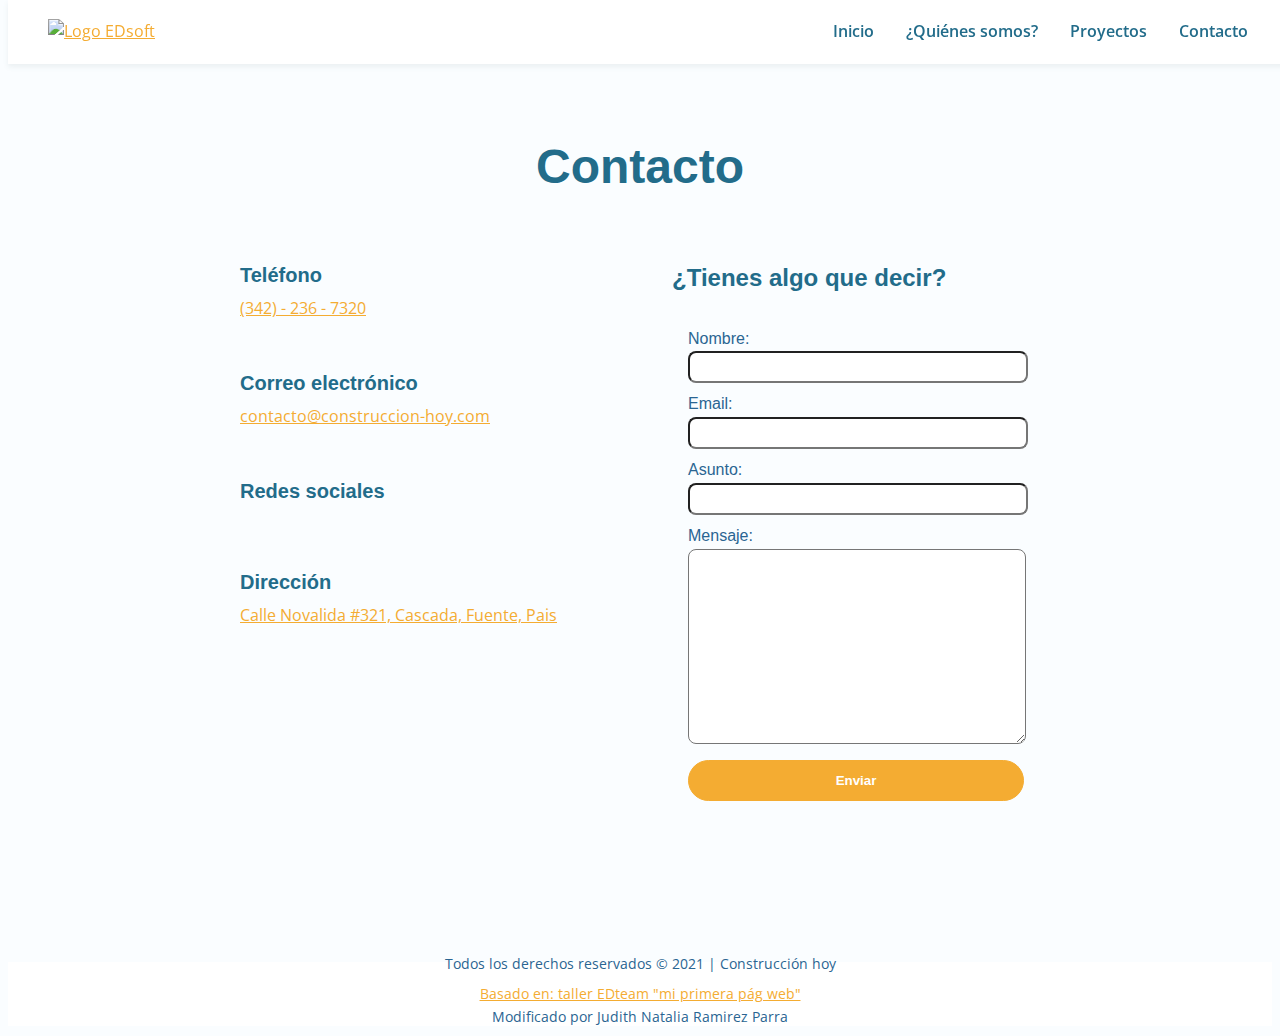
==== contacto.html @ 48a690be "Fix routes bug" ====
<!DOCTYPE html>
<html lang="es">
<head>
  <meta charset="UTF-8">
  <meta name="viewport" content="width=device-width, initial-scale=1.0">
  <!-- Normalize CSS -->
  <link rel="stylesheet" href="https://necolas.github.io/normalize.css/8.0.1/normalize.css">
  <!-- Estilos personalizados -->
  <link rel="stylesheet" href="./styles/styles.css">
  <!-- JAM icons -->
  <link rel="stylesheet" href="https://unpkg.com/jam-icons/css/jam.min.css">
  <title>Inicio | EDsoft</title>
</head>
<body>

  <!-- Cabecera (Logo y menú de navegación) -->
  <header class="main-header">
    <div class="content-wrapper">
      <a href="/">
        <img src="/images/logo.svg" alt="Logo EDsoft">
      </a>
      <span id="open-menu-button" class="jam jam-menu"></span>
      <nav id="main-menu" class="main-menu">
        <span id="close-menu-button" class="jam jam-close"></span>
        <ul>
          <li>
            <a href="/">Inicio</a>
          </li>
          <li>
            <a href="/quienes-somos.html">¿Quiénes somos?</a>
          </li>
          <li>
            <a href="/proyectos.html">Proyectos</a>
          </li>
          <li>
            <a href="/contacto.html">Contacto</a>
          </li>
        </ul>
      </nav>
    </div>
  </header>

  <main class="main">
    <section class="contact-section section-container">
      <h1>Contacto</h1>
      <div class="content-wrapper">

        <div class="content-form-contact">
           <h3>¿Tienes algo que decir?</h3>
          
           <div class="container-form-contact">
            <form action="#">
                    
                <div class="content-form" class="form-name">
                    <label>
                    Nombre:
                    <input type="text" name="username" id="username">
                    </label>
                </div>
            
                <div class="content-form" class="form-email">
                    <label>
                    Email:
                    <input type="email" name="email" id="email">
                    </label>
                </div>
            
                <div class="content-form" class="form-subject">
                    <label>
                    Asunto:
                    <input type="text" name="subject" id="subject">
                    </label>
                </div>
            
                <div class="content-form" class="form-message">
                    <label>
                    Mensaje:
                    <textarea name="message" id="message" cols="30" rows="12"></textarea>
                    </label>
                </div>
            
                <div class="content-form" class="button">
                    <input type="submit" value="Enviar" class="button">    
                </div>
            
            </form>
            </div>
        </form>
        </div>
  
        <address>
          <div class="contact-item">
            <h4>Teléfono</h4>
            <p>
              <span class="jam jam-phone"></span>
              <a href="tel:342236620">(342) - 236 - 7320</a>
            </p>
          </div>
    
          <div class="contact-item">
            <h4>Correo electrónico</h4>
            <p>
              <span class="jam jam-newsletter"></span>
              <a href="mailto:contacto@construccion-hoy.com">contacto@construccion-hoy.com</a>
            </p>
          </div>
    
          <div class="contact-item">
            <h4>Redes sociales</h4>
            <div class="social-networks">
              <a href="#"><span class="jam jam-twitter"></span></a>
              <a href="#"><span class="jam jam-facebook"></span></a>
              <a href="#"><span class="jam jam-whatsapp"></span></a>
              <a href="#"><span class="jam jam-instagram"></span></a>
            </div>
          </div>
    
          <div class="contact-item">
            <h4>Dirección</h4>
            <p>
              <span class="jam jam-map-marker"></span>
              <a href="https://www.google.com/maps/place/Groenlandia/@67.8825871,-73.8807304,3z/data=!3m1!4b1!4m5!3m4!1s0x4ea20dbbe3c07715:0x34cf9d830114e218!8m2!3d65.8747247!4d-46.1425781" target="_blank">Calle Novalida #321, Cascada, Fuente, Pais</a>
            </p>
          </div>
          <div>
            <iframe class="map-ubcation" src="https://www.google.com/maps/embed?pb=!1m18!1m12!1m3!1d24611878.567421794!2d-73.88073035826869!3d67.88258712523397!2m3!1f0!2f0!3f0!3m2!1i1024!2i768!4f13.1!3m3!1m2!1s0x4ea20dbbe3c07715%3A0x34cf9d830114e218!2sGroenlandia!5e0!3m2!1ses!2smx!4v1589145084108!5m2!1ses!2smx" frameborder="0" allowfullscreen="" style="border:0;" aria-hidden="false" tabindex="0"></iframe>    
          </div>
            
        </address>
      
      </div>
    </section>
  </main>

  <footer class="main-footer">
    <div><p> Todos los derechos reservados © 2021 | Construcción hoy </p></div>
    <div><a href="https://ed.team/cursos/pagina-web">Basado en: taller EDteam "mi primera pág web"</a></div>
    <div><p> Modificado por Judith Natalia Ramirez Parra </p> </div>
  </footer>

  <script src="./scripts/menu.js"></script>
</body>
</html>
---- styles/styles.css ----
/* ----- ESTILOS BASE ----- */

/*  Importación de fuentes desde Google Fonts  */
@import url('https://fonts.googleapis.com/css2?family=Open+Sans:wght@400;600;800&display=swap');

/*  Importación de fuentes desde un archivo del mismo proyecto  */
@font-face {
  font-family: 'Proxima Nova Rg';
  src        : url('/files/proxima-nova-bold.otf');
}

:root {
  /*  Variables del proyecto  */

  /*  Anchura máxima del contenido en desktop */
  --max-width: 1200px;

  /*  Colores  */
  --primary-color    : #F4AC32;
  --primary-color-alt: #FACC6B;
  --title-color      : #226C8A;
  --text-color       : #2A6592;
  --body-bg-color    : #FAFDFF;
  --white-color      : #ffffff;
  --color            : var(--primary-color);
  --color-alt        : var(--primary-color-alt);

  /*  Fuentes  */
  --body-font : 'Open Sans', sans-serif;
  --title-font: 'Proxima Nova Rg', sans-serif;

  /*  Tamaños  */
  --header-height    : 3rem;
  --section-spacing  : 4rem;
  --block-spacing    : 2rem;
  --body-line-height : 1.6;
  --title-line-height: 1.3;

  /* Tamaños de fuentes */
  --h1-font-size     : 2rem;
  --h2-font-size     : 1.5rem;
  --h3-font-size     : 1.25rem;
  --h4-font-size     : 1rem;
  --big-font-size    : 1rem;
  --normal-font-size : 0.875rem;
  --small-font-size  : 0.75rem;
  --smaller-font-size: 0.6875rem;

  /* Capas */
  --z-back      : -10;
  --z-normal    : 1;
  --z-front     : 10;
  --z-tooltip   : 20;
  --z-overlay   : 30;
  --z-modal     : 40;
  --z-fixed     : 50;
  --z-off-canvas: 100;

  /* Otros */
  --border-radius: 0.5rem;
  --box-shadow   : 0 2px 2px rgba(36, 47, 66, 0.1);
}

@media screen and (min-width: 1024px) {

  /*  Variables de tamaño en desktop  */
  :root {
    --header-height    : 4rem;
    --section-spacing  : 8rem;
    --block-spacing    : 4rem;
    --h1-font-size     : 3rem;
    --h2-font-size     : 2rem;
    --h3-font-size     : 1.5rem;
    --h4-font-size     : 1.25rem;
    --big-font-size    : 1.25rem;
    --normal-font-size : 1rem;
    --small-font-size  : 0.875rem;
    --smaller-font-size: 0.75rem;
  }

}

body {
  display         : flex;
  flex-direction  : column;
  min-height      : calc(100vh - var(--header-height));
  color           : var(--text-color);
  padding-top     : var(--header-height);
  font-family     : var(--body-font);
  font-size       : var(--normal-font-size);
  line-height     : var(--body-line-height);
  background-color: var(--body-bg-color);
}

a {
  color: var(--primary-color);
}

p {
  margin-top: 0;
}

h1,
h2,
h3,
h4,
h5,
h6 {
  margin-top : 0;
  color      : var(--title-color);
  font-family: var(--title-font);
  line-height: var(--title-line-height);
  font-weight: 800;
}

h1 {
  font-size: var(--h1-font-size);
}

h2 {
  font-size: var(--h2-font-size);
}

h3 {
  font-size: var(--h3-font-size);
}

h4 {
  font-size: var(--h4-font-size);
}

.main h1 {
  margin-bottom: var(--block-spacing);
  padding-top  : var(--block-spacing);
}

.content-wrapper {
  width       : calc(100% - 2rem);
  max-width   : var(--max-width);
  margin-left : 1rem;
  margin-right: 1rem;
}

@media screen and (min-width: 1024px) {

  .content-wrapper {
    width       : 100%;
    margin-left : auto;
    margin-right: auto;
  }

}


.section-container {
  margin-bottom: var(--section-spacing);
}

.section-container h1,
.section-container h2 {
  text-align: center;
}

.image-container {
  width         : 100%;
  height        : 0;
  overflow      : hidden;
  position      : relative;
  padding-bottom: 56.25%;
}

.image-container img {
  position  : absolute;
  top       : 0;
  left      : 0;
  width     : 100%;
  height    : 100%;
  object-fit: cover;
}

/* ----- BOTONES ----- */

.button {
  display        : inline-block;
  padding        : 0.75rem 1.25rem;
  border-radius  : 1.5rem;
  text-decoration: none;
  font-weight    : 600;
  color          : var(--white-color);
  background     : var(--color);
  border         : 1px solid var(--color);
}

.button:hover {
  background: var(--color-alt);
}

.button.white {
  --color    : var(--white-color);
  --color-alt: var(--body-bg-color);
  color      : var(--primary-color);
}

.button.ghost {
  color     : var(--color);
  background: transparent;
}

.button.ghost:hover {
  color     : var(--white-color);
  background: var(--color);
}

.button.ghost.white:hover {
  color     : var(--primary-color);
  background: var(--color);
}

/*  ----- MENÚ PRINCIPAL -----  */
.main-header {
  display   : flex;
  position  : fixed;
  top       : 0;
  height    : var(--header-height);
  width     : 100%;
  background: var(--white-color);
  box-shadow: 0 3px 5px rgba(112, 126, 132, 0.1);
  z-index   : var(--z-fixed);
}

.main-header .content-wrapper {
  display    : flex;
  align-items: center;
}

.main-header .jam {
  margin-left: auto;
}

.main-header img {
  height: 1.5rem;
}

@media screen and (min-width: 1024px) {

  .main-header img {
    height: 2rem;
  }

}

.main-header .jam {
  color    : var(--title-color);
  font-size: 2.5rem;
  cursor   : pointer;
}

@media screen and (min-width: 1024px) {

  .main-header .jam {
    display: none;
  }

}

.main-menu {
  display        : flex;
  justify-content: center;
  align-items    : center;


}

@media screen and (min-width: 1024px) {

  .main-menu {
    margin-left: auto;
  }

}

@media screen and (max-width: 1024px) {

  .main-menu {
    position   : fixed;
    top        : 0;
    left       : 0;
    width      : 100%;
    height     : 100vh;
    background : var(--white-color);
    z-index    : var(--z-off-canvas);
    transform  : scale(0);
    transition : transform 0.25s;
    will-change: transform;
  }

}

.main-menu.active {
  transform: initial;
}

.main-menu ul {
  list-style  : none;
  padding-left: 0;
  margin      : 0;
}

@media screen and (min-width: 1024px) {

  .main-menu ul {
    display: flex;
  }

}

.main-menu .jam-close {
  position: absolute;
  right   : 1rem;
  top     : 0.5rem;
}

.main-menu a {
  display        : block;
  padding        : 0.75rem 1rem;
  color          : var(--title-color);
  text-decoration: none;
  font-weight    : 600;
}

.main-menu a:hover {
  color: var(--primary-color);
}

@media screen and (max-width: 1024px) {

  .main-menu a {
    text-align: center;
    font-size : var(--big-font-size);
  }

}

@media screen and (min-width: 1024px) {

  .main-menu ul li:last-of-type a {
    padding-right: 0;
  }

}

/* ----- BANNER PRINCIPAL ----- */

.main-banner {
  display   : flex;
  background: var(--primary-color);
}

@media screen and (min-width: 1024px) {

  .main-banner {
    min-height: 500px;
  }

}

@media screen and (max-width: 1024px) {

  .main-banner {
    text-align: center;
    padding   : 2rem 0;
  }

}

.main-banner .content {
  display: grid;
  gap    : 2rem;
}

@media screen and (min-width: 1024px) {

  .main-banner .content {
    grid-template-columns: 1fr 1fr;
  }

}

@media screen and (min-width: 1024px) {

  .main-banner .container {
    display        : flex;
    flex-direction : column;
    justify-content: center;
  }

  .main-banner .container:last-of-type {
    align-items: center;
  }

}

.main-banner .title {
  color        : var(--white-color);
  margin-bottom: 1rem;
}

@media screen and (min-width: 1024px) {

  .main-banner .title {
    text-align: left;
  }

}

.main-banner .subtitle {
  margin-bottom: 1.5rem;
  font-size    : var(--big-font-size);
  color        : var(--white-color);
  opacity      : 0.7;
}

.main-banner .image {
  width: 80%;
}

/* ----- SERVICIOS ----- */

.services-section h2 {
  margin-bottom: var(--block-spacing);
}

.services-section .content-wrapper {
  display        : grid;
  gap            : 2rem;
  justify-content: center;
}

@media screen and (min-width: 1024px) {

  .services-section .content-wrapper {
    grid-template-columns: repeat(3, 1fr);
  }

}

.service-item {
  display       : flex;
  flex-direction: column;
  align-items   : center;
  text-align    : center;
  max-width     : 300px;
  margin        : 0 auto;
}

.service-item .jam {
  margin-bottom: 1rem;
  color        : var(--primary-color);
  font-size    : 4rem;
}

.service-item h3 {
  margin-bottom: 0.5rem;
}

.service-item p {
  margin-bottom: 0;
}

/* ----- SOBRE NOSOTROS ----- */

.about-section {
  position  : relative;
  padding   : var(--block-spacing) 0;
  background: var(--primary-color);
  color     : var(--white-color);
  text-align: center;
}

.about-section .content-wrapper {
  position: relative;
  z-index : var(--z-front);
}

.about-section .title {
  color: var(--white-color);
}

.about-section p {
  opacity: 0.85;
}

.about-section p:first-of-type {
  margin-bottom: 0.75rem;
}

.about-section p:nth-of-type(2) {
  margin-bottom: 2rem;
}

.about-section .button {
  margin-bottom: 0.5rem;
}

.about-section .btn-subtitle {
  font-size: var(--smaller-font-size);
  opacity  : 0.7;
}

.about-section .background {
  position  : absolute;
  left      : 0;
  top       : 0;
  width     : 100%;
  height    : 100%;
  object-fit: cover;
  z-index   : var(--z-normal);
  opacity   : 0.1;
}

/* ----- ÚLTIMOS PROYECTOS ----- */
.last-projects {
  display       : flex;
  flex-direction: column;
  align-items   : center;
}

.last-projects h2 {
  margin-bottom: var(--block-spacing);
}

.last-projects .content-wrapper {
  display      : grid;
  gap          : 2rem;
  margin-bottom: var(--block-spacing);
}

@media screen and (min-width: 1024px) {

  .last-projects .content-wrapper {
    grid-template-columns: repeat(4, 1fr);
  }

}

.project-item {
  text-decoration: none;
  border-radius  : var(--border-radius);
  box-shadow     : var(--box-shadow);
  background     : var(--primary-color);
  overflow       : hidden;
}

.project-item:hover img {
  opacity    : 0.1;
  will-change: opacity;
}

.project-item:hover article>div:first-of-type {
  will-change: opacity;
  opacity    : 1;
}

.project-item article {
  position: relative;
}

.project-item img {
  transition: opacity 0.25s;
}

.project-item article>div:first-of-type {
  display        : flex;
  flex-direction : column;
  justify-content: center;
  align-items    : center;
  position       : absolute;
  top            : 0;
  left           : 0;
  width          : 100%;
  height         : 100%;
  opacity        : 0;
  color          : var(--white-color);
  transition     : opacity 0.25s;
  z-index        : var(--z-front);
}

.project-item article>div:first-of-type h4 {
  margin-bottom: 0.25rem;
  color        : var(--white-color);
}

.project-item article>div:first-of-type p {
  margin-bottom: 0;
  opacity      : 0.8;
  font-size    : var(--small-font-size);
}

/*  ----- TRABAJA CON NOSOTROS -----  */

.work-with-us {
  text-align   : center;
  margin-bottom: var(--block-spacing);
}

.work-with-us .title {
  margin-bottom: 1rem;
}

@media screen and (min-width: 1024px) {

  .work-with-us .title {
    margin-bottom: 1.5rem;
  }

}

.work-with-us .subtitle,
.work-with-us .button {
  margin-bottom: 1.5rem;
}

@media screen and (min-width: 1024px) {

  .work-with-us .subtitle,
  .work-with-us .button {
    margin-bottom: 2rem;
  }

}

/*  ----- REDES SOCIALES -----  */

.social-networks a {
  padding        : 0.25rem;
  color          : var(--text-color);
  font-size      : 1rem;
  text-decoration: none;
}

.social-networks a:hover {
  color: var(--primary-color);
}

.social-networks a:not(:last-of-type) {
  margin-right: 1.5rem;
}

/*  ----- FOOTER -----  */

.main-footer {
  display        : flex;
  justify-content: center;
  align-items    : center;
  flex-direction : column;
  margin-top     : auto;
  width          : 100%;
  height         : var(--header-height);
  background     : var(--white-color);
  font-size      : var(--small-font-size);
}

.main-footer p {
  margin-bottom: 0.5rem;
}

/*  ----- PROYECTOS -----  */
.projects-section .content-wrapper {
  display: grid;
  gap    : 2rem;
}

@media screen and (min-width: 1024px) {

  .projects-section .content-wrapper {
    grid-template-columns: repeat(3, 1fr);
  }

}

.card-project {
  border-radius: var(--border-radius);
  overflow     : hidden;
  box-shadow   : var(--box-shadow);
}

.card-project a {
  display        : inline-flex;
  align-items    : center;
  text-decoration: none;
  font-weight    : 600;
}

.card-project h3 {
  margin-bottom: 0.5rem;
}

.card-project p {
  margin-bottom: 1rem;
}

.card-project a span:first-of-type {
  margin-right: 0.25rem;
}

.card-project .jam {
  font-size: var(--big-font-size);
}

.card-project>div:nth-of-type(2) {
  padding   : 1rem;
  background: var(--white-color);
}

/*  ----- QUIÉNES SOMOS -----  */

.about-us .content-wrapper {
  display    : grid;
  gap        : var(--block-spacing);
  --max-width: 800px;
}

.about-item {
  display   : grid;
  gap       : 1.5rem;
  text-align: center;
}

.about-item>div:first-of-type {
  order: 2;
}

@media screen and (min-width: 1024px) {

  .about-item:nth-child(odd)>div:nth-of-type(2) {
    order: 2;
  }

}

@media screen and (min-width: 1024px) {

  .about-item {
    grid-template-columns: 1fr 1fr;
    gap                  : 2rem;
    text-align           : left;
  }

}

.about-item h2 {
  margin-bottom: 0.5rem;
}

.about-item p {
  margin-bottom: 0;
}

@media screen and (min-width: 1024px) {

  .about-item h2 {
    text-align: left;
  }

}

.about-item img {
  border-radius: var(--border-radius);
}

/*  ----- CONTACTO -----  */

.contact-section .content-wrapper {
  display   : grid;
  gap       : var(--block-spacing);
  text-align: center;
}

@media screen and (min-width: 1024px) {

  .contact-section .content-wrapper {
    --max-width          : 800px;
    grid-template-columns: 1fr 1fr;
    text-align           : left;
  }

}

.contact-section h4 {
  margin-bottom: 0.5rem;
}

.contact-item span {
  color: var(--text-color);
}

.contact-item a {
  color: var(--primary-color);
}

.contact-section address {
  display   : grid;
  gap       : 1rem;
  font-style: normal;
}

@media screen and (min-width: 1024px) {

  .contact-section address {
    order: -1;
    gap  : 2rem;
  }

}

.contact-item .jam {
  font-size: 1rem;
}

.map-ubication {
  width        : 100%;
  height       : 200px;
  overflow     : hidden;
  border-radius: var(--border-radius);
}


.container-form-contact {
  display       : flex;
  flex-direction: column;
  font-family   : var(--title-font);
  font-style    : var(--normal-font-size);
  margin        : .5em;

}

.content-form {
  margin: 0.5em;
}

#username,
#email,
#subject,
#message {
  width        : 100%;
  resize       : vertical;
  font-weight  : var(--small-font-size);
  font-family  : var(--small-font-size);
  color        : var(--primary-color);
  border-radius: var(--border-radius);
  padding      : 0.5em 0;
}

.content-form .button {
  width: 100%;
}
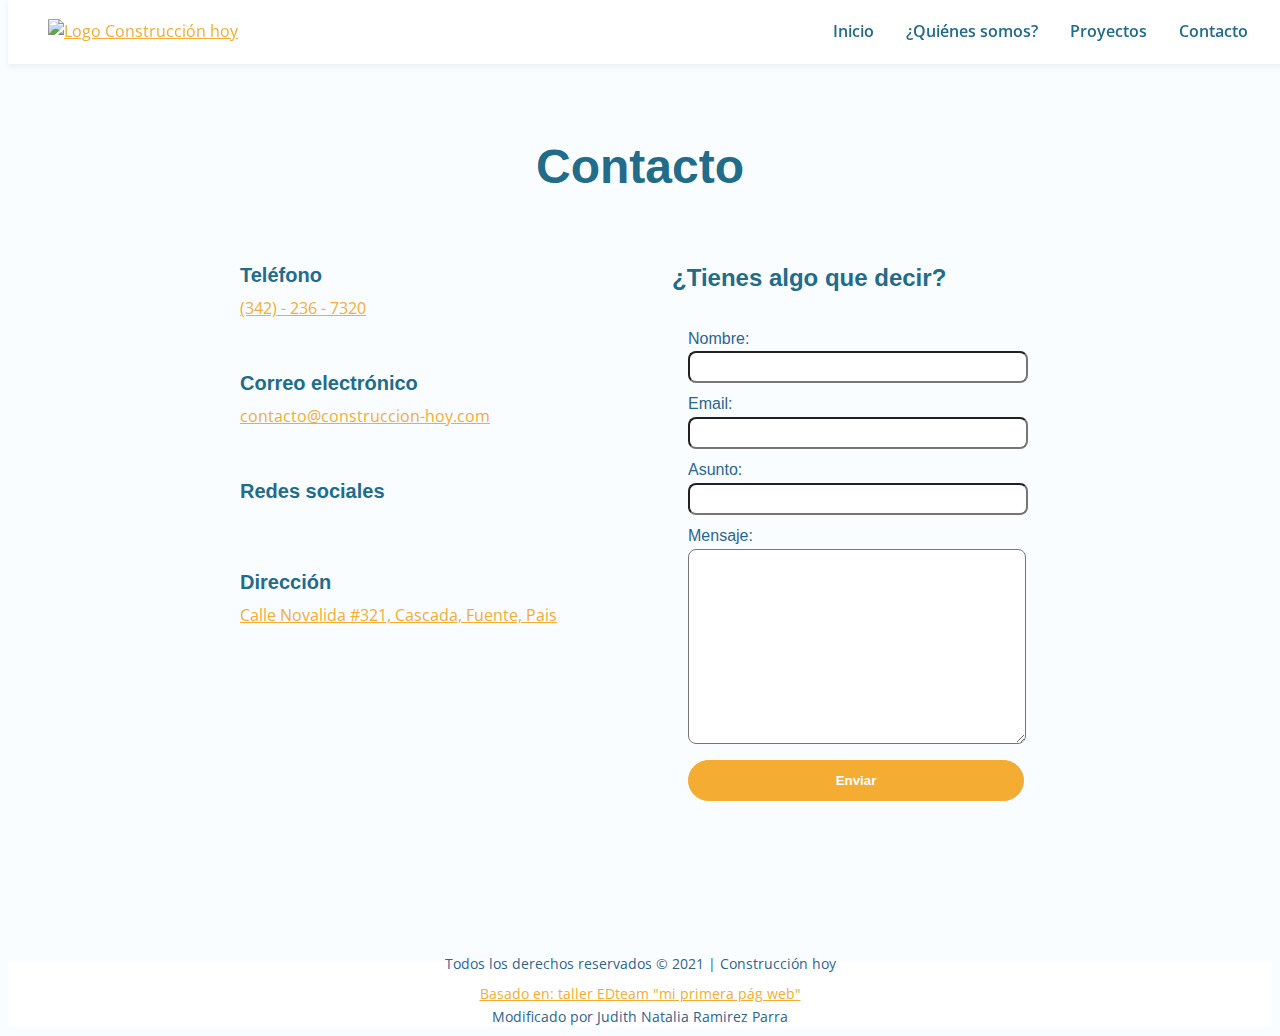
==== commit ffb6cc85: "Fix alt logo" ====
--- a/contacto.html
+++ b/contacto.html
@@ -17,7 +17,7 @@
   <header class="main-header">
     <div class="content-wrapper">
       <a href="/">
-        <img src="/images/logo.svg" alt="Logo EDsoft">
+        <img src="/images/logo.svg" alt="Logo Construcción hoy">
       </a>
       <span id="open-menu-button" class="jam jam-menu"></span>
       <nav id="main-menu" class="main-menu">
